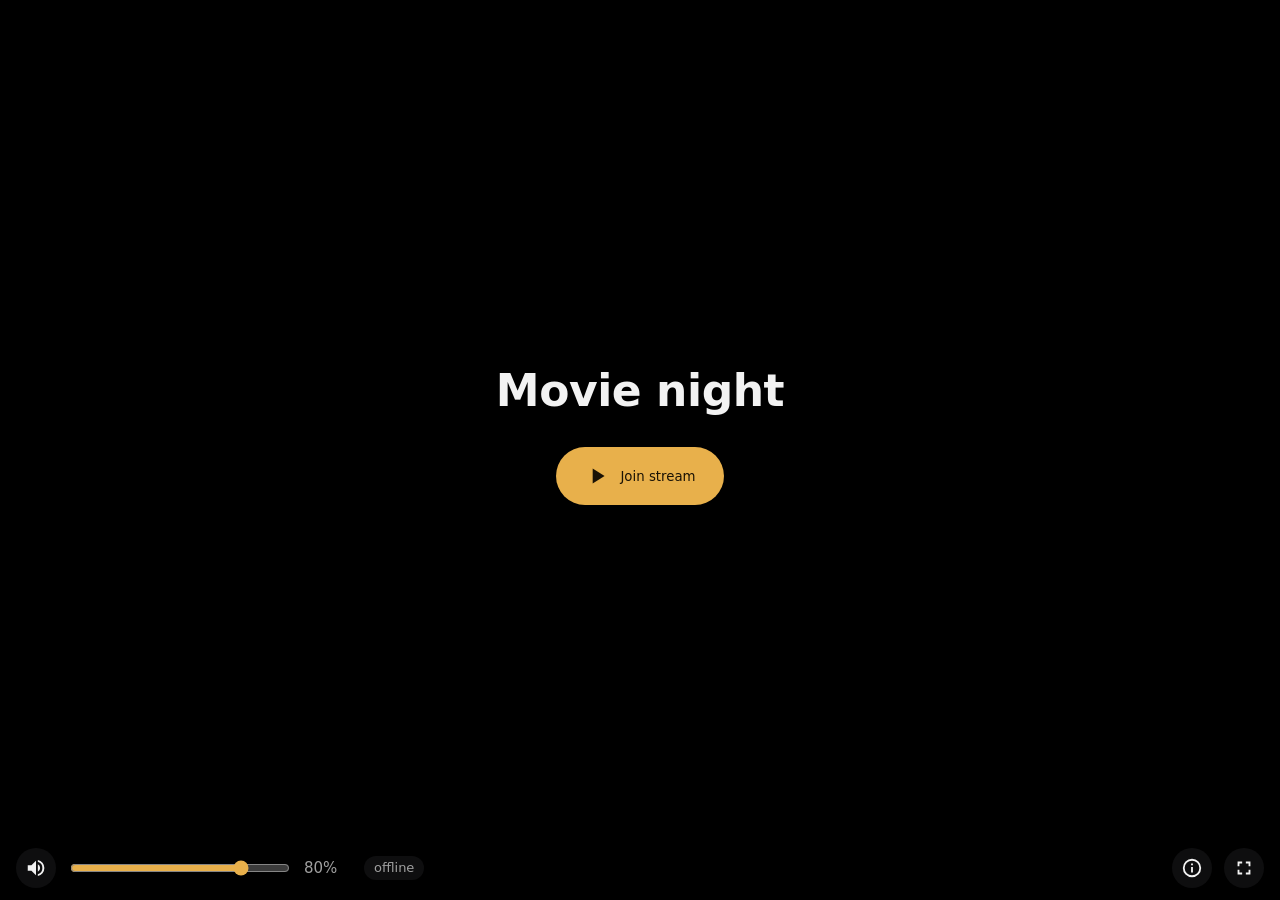
==== web/static/index.html @ 979a1f0d "first commit" ====
<!doctype html>
<html lang="en">
<head>
<meta charset="utf-8">
<meta name="viewport" content="width=device-width, initial-scale=1, viewport-fit=cover">
<meta name="theme-color" content="#000000">
<title>Movie night</title>
<link rel="stylesheet" href="style.css">
</head>
<body>
<div id="stage">
  <video id="video" playsinline autoplay muted></video>

  <div id="overlay">
    <h1 id="brand">Movie night</h1>
    <button id="join" type="button">
      <svg viewBox="0 0 24 24" aria-hidden="true"><path d="M8 5v14l11-7z"/></svg>
      <span>Join stream</span>
    </button>
    <p id="msg"></p>
  </div>

  <div id="controls">
    <button id="mute" type="button" aria-label="Mute">
      <svg viewBox="0 0 24 24" aria-hidden="true"><path id="muteIcon" d="M3 9v6h4l5 5V4L7 9H3zm13.5 3A4.5 4.5 0 0 0 14 8v8a4.5 4.5 0 0 0 2.5-4zM14 3.2v2.1a7 7 0 0 1 0 13.4v2.1a9 9 0 0 0 0-17.6z"/></svg>
    </button>
    <input id="vol" type="range" min="0" max="100" value="80" aria-label="Volume">
    <span id="volLabel">80%</span>
    <span id="state" class="pill">offline</span>
    <span class="spacer"></span>
    <button id="statsBtn" type="button" aria-label="Stats">
      <svg viewBox="0 0 24 24" aria-hidden="true"><path d="M11 7h2v2h-2zm0 4h2v6h-2zm1-9a10 10 0 1 0 0 20 10 10 0 0 0 0-20zm0 18a8 8 0 1 1 0-16 8 8 0 0 1 0 16z"/></svg>
    </button>
    <button id="fs" type="button" aria-label="Fullscreen">
      <svg viewBox="0 0 24 24" aria-hidden="true"><path d="M7 14H5v5h5v-2H7v-3zm-2-4h2V7h3V5H5v5zm12 7h-3v2h5v-5h-2v3zM14 5v2h3v3h2V5h-5z"/></svg>
    </button>
  </div>

  <pre id="stats" hidden></pre>
</div>
<script src="app.js"></script>
</body>
</html>
---- web/static/style.css ----
:root {
  color-scheme: dark;
  --fg: #f2f2f2;
  --muted: #a0a0a0;
  --panel: rgba(18, 18, 20, 0.78);
  --accent: #e8b04b;
  --live: #3ccf7a;
  --warn: #e8b04b;
  --bad: #e5605a;
}

* { box-sizing: border-box; }
html, body { height: 100%; margin: 0; background: #000; color: var(--fg);
  font: 15px/1.4 system-ui, -apple-system, "Segoe UI", Roboto, sans-serif; }

#stage { position: fixed; inset: 0; overflow: hidden; background: #000; }
#video { width: 100%; height: 100%; object-fit: contain; background: #000; display: block; }

#overlay { position: absolute; inset: 0; display: flex; flex-direction: column;
  align-items: center; justify-content: center; gap: 14px; background: rgba(0,0,0,.55); }
#overlay[hidden] { display: none; }
#brand { margin: 0 0 8px; font-weight: 700; font-size: clamp(28px, 6vw, 44px); letter-spacing: -0.01em; color: var(--fg); }
#join { display: inline-flex; align-items: center; gap: 10px; padding: 16px 28px;
  border: 0; border-radius: 999px; background: var(--accent); color: #1a1205;
  font: 600 18px/1 inherit; font-family: inherit; cursor: pointer; }
#join svg { width: 26px; height: 26px; fill: currentColor; }
#overlay h1 + #join { margin-top: 4px; }
#msg { margin: 0; color: var(--muted); min-height: 1.4em; text-align: center; padding: 0 16px; }

#controls { position: absolute; left: 0; right: 0; bottom: 0; display: flex; align-items: center;
  gap: 12px; padding: 12px max(16px, env(safe-area-inset-right))
  calc(12px + env(safe-area-inset-bottom)) max(16px, env(safe-area-inset-left));
  background: linear-gradient(transparent, rgba(0,0,0,.8)); transition: opacity .3s; }
#stage.idle #controls { opacity: 0; pointer-events: none; }
#stage.idle { cursor: none; }

#controls button { width: 40px; height: 40px; flex: none; border: 0; border-radius: 50%;
  background: var(--panel); color: var(--fg); display: grid; place-items: center; cursor: pointer; }
#controls button svg { width: 22px; height: 22px; fill: currentColor; }
#vol { width: min(220px, 40vw); accent-color: var(--accent); }
#volLabel { width: 3.2em; color: var(--muted); font-variant-numeric: tabular-nums; }
.spacer { flex: 1; }
.pill { padding: 3px 10px; border-radius: 999px; background: var(--panel); font-size: 13px; color: var(--muted); }
.pill.live { color: var(--live); }
.pill.warn { color: var(--warn); }
.pill.bad { color: var(--bad); }

#stats { position: absolute; top: calc(12px + env(safe-area-inset-top)); left: max(16px, env(safe-area-inset-left));
  margin: 0; padding: 10px 12px; border-radius: 8px; background: var(--panel);
  font: 12px/1.5 ui-monospace, Consolas, monospace; color: var(--fg); }

@media (max-width: 480px) {
  #controls { gap: 8px; }
  #volLabel { display: none; }
}
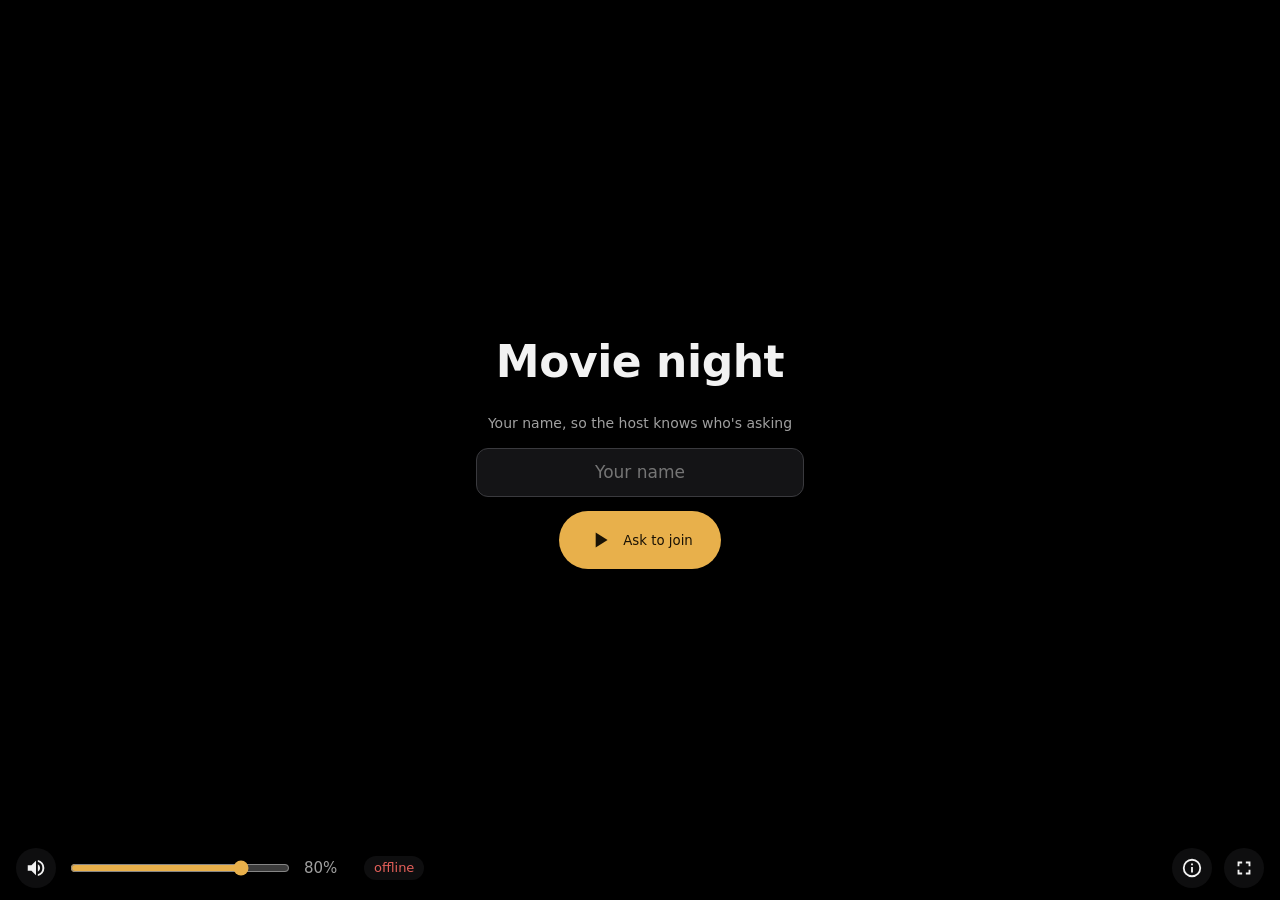
==== commit 10a6e41e: "Movie night 1.1.0: invite links instead of Tailscale - Share through a private invite link (Cloudfla" ====
--- a/web/static/index.html
+++ b/web/static/index.html
@@ -13,14 +13,46 @@
 
   <div id="overlay">
     <h1 id="brand">Movie night</h1>
-    <button id="join" type="button">
-      <svg viewBox="0 0 24 24" aria-hidden="true"><path d="M8 5v14l11-7z"/></svg>
-      <span>Join stream</span>
-    </button>
-    <p id="msg"></p>
+
+    <form id="askForm" class="screen">
+      <label for="name">Your name, so the host knows who's asking</label>
+      <input id="name" type="text" maxlength="32" autocomplete="nickname" placeholder="Your name" required>
+      <button id="ask" class="primary" type="submit">
+        <svg viewBox="0 0 24 24" aria-hidden="true"><path d="M8 5v14l11-7z"/></svg>
+        <span>Ask to join</span>
+      </button>
+    </form>
+
+    <div id="waiting" class="screen" hidden>
+      <div class="spinner" aria-hidden="true"></div>
+      <p id="waitText">Waiting for the host to let you in…</p>
+      <button id="cancel" class="secondary" type="button">Cancel</button>
+    </div>
+
+    <div id="notice" class="screen" hidden>
+      <p id="noticeText"></p>
+      <button id="again" class="primary" type="button">Ask again</button>
+    </div>
+
+    <div id="tapToPlay" class="screen" hidden>
+      <button id="play" class="primary" type="button">
+        <svg viewBox="0 0 24 24" aria-hidden="true"><path d="M8 5v14l11-7z"/></svg>
+        <span>Start watching</span>
+      </button>
+    </div>
   </div>
 
   <div id="controls">
+    <div id="watchers" hidden>
+      <button id="watchersBtn" type="button" aria-label="Who's watching" aria-expanded="false" aria-controls="watcherList">
+        <svg viewBox="0 0 24 24" aria-hidden="true"><path d="M16 11a3 3 0 1 0 0-6 3 3 0 0 0 0 6zm-8 0a3 3 0 1 0 0-6 3 3 0 0 0 0 6zm0 2c-2.3 0-7 1.2-7 3.5V19h14v-2.5C15 14.2 10.3 13 8 13zm8 0c-.3 0-.6 0-1 .1 1.2.8 2 2 2 3.4V19h6v-2.5c0-2.3-4.7-3.5-7-3.5z"/></svg>
+        <span id="watcherCount">0</span>
+      </button>
+      <div id="watcherList" role="tooltip">
+        <p class="title">Watching now</p>
+        <ul id="watcherNames"></ul>
+      </div>
+    </div>
     <button id="mute" type="button" aria-label="Mute">
       <svg viewBox="0 0 24 24" aria-hidden="true"><path id="muteIcon" d="M3 9v6h4l5 5V4L7 9H3zm13.5 3A4.5 4.5 0 0 0 14 8v8a4.5 4.5 0 0 0 2.5-4zM14 3.2v2.1a7 7 0 0 1 0 13.4v2.1a9 9 0 0 0 0-17.6z"/></svg>
     </button>
--- a/web/static/style.css
+++ b/web/static/style.css
@@ -20,12 +20,24 @@
   align-items: center; justify-content: center; gap: 14px; background: rgba(0,0,0,.55); }
 #overlay[hidden] { display: none; }
 #brand { margin: 0 0 8px; font-weight: 700; font-size: clamp(28px, 6vw, 44px); letter-spacing: -0.01em; color: var(--fg); }
-#join { display: inline-flex; align-items: center; gap: 10px; padding: 16px 28px;
+.screen { display: flex; flex-direction: column; align-items: center; gap: 14px; width: min(360px, 100%); padding: 0 16px; }
+.screen[hidden] { display: none; }
+.screen p { margin: 0; color: var(--muted); text-align: center; }
+#askForm label { color: var(--muted); font-size: 14px; text-align: center; }
+#name { width: 100%; padding: 12px 16px; border-radius: 12px; border: 1px solid #3a3a3e; background: #141416;
+  color: var(--fg); font: inherit; font-size: 17px; text-align: center; }
+#name:focus { outline: 2px solid var(--accent); outline-offset: 1px; border-color: transparent; }
+button.primary { display: inline-flex; align-items: center; gap: 10px; padding: 16px 28px;
   border: 0; border-radius: 999px; background: var(--accent); color: #1a1205;
   font: 600 18px/1 inherit; font-family: inherit; cursor: pointer; }
-#join svg { width: 26px; height: 26px; fill: currentColor; }
-#overlay h1 + #join { margin-top: 4px; }
-#msg { margin: 0; color: var(--muted); min-height: 1.4em; text-align: center; padding: 0 16px; }
+button.primary svg { width: 26px; height: 26px; fill: currentColor; }
+button.primary:disabled { opacity: .6; cursor: default; }
+button.secondary { padding: 10px 22px; border-radius: 999px; border: 1px solid #3a3a3e; background: transparent;
+  color: var(--fg); font: inherit; cursor: pointer; }
+.spinner { width: 36px; height: 36px; border-radius: 50%; border: 3px solid #3a3a3e; border-top-color: var(--accent);
+  animation: spin 1s linear infinite; }
+@keyframes spin { to { transform: rotate(360deg); } }
+@media (prefers-reduced-motion: reduce) { .spinner { animation-duration: 3s; } }
 
 #controls { position: absolute; left: 0; right: 0; bottom: 0; display: flex; align-items: center;
   gap: 12px; padding: 12px max(16px, env(safe-area-inset-right))
@@ -40,6 +52,25 @@
 #vol { width: min(220px, 40vw); accent-color: var(--accent); }
 #volLabel { width: 3.2em; color: var(--muted); font-variant-numeric: tabular-nums; }
 .spacer { flex: 1; }
+
+/* Who's watching: count in the corner, names on hover (tap on phones). */
+#watchers { position: relative; flex: none; }
+#watchers[hidden] { display: none; }
+#controls #watchersBtn { width: auto; height: 40px; padding: 0 14px 0 12px; border-radius: 999px; gap: 6px;
+  display: inline-flex; align-items: center; font: 600 15px/1 inherit; font-family: inherit; font-variant-numeric: tabular-nums; }
+#watcherList { position: absolute; left: 0; bottom: calc(100% + 10px); min-width: 180px; max-width: min(280px, 80vw);
+  max-height: 50vh; overflow-y: auto; padding: 10px 14px; border-radius: 12px; background: rgba(18, 18, 20, 0.94);
+  border: 1px solid #2c2c30; opacity: 0; transform: translateY(4px); pointer-events: none;
+  transition: opacity .15s, transform .15s; }
+#watchers:hover #watcherList, #watchers.open #watcherList, #watchersBtn:focus-visible + #watcherList {
+  opacity: 1; transform: none; pointer-events: auto; }
+#watcherList .title { margin: 0 0 6px; font-size: 12px; text-transform: uppercase; letter-spacing: .06em; color: var(--muted); }
+#watcherNames { list-style: none; margin: 0; padding: 0; }
+#watcherNames li { padding: 4px 0; white-space: nowrap; overflow: hidden; text-overflow: ellipsis; }
+#watcherNames li .you { color: var(--muted); }
+#watcherNames li::before { content: ""; display: inline-block; width: 7px; height: 7px; border-radius: 50%;
+  background: var(--live); margin-right: 8px; vertical-align: middle; }
+@media (prefers-reduced-motion: reduce) { #watcherList { transition: none; } }
 .pill { padding: 3px 10px; border-radius: 999px; background: var(--panel); font-size: 13px; color: var(--muted); }
 .pill.live { color: var(--live); }
 .pill.warn { color: var(--warn); }
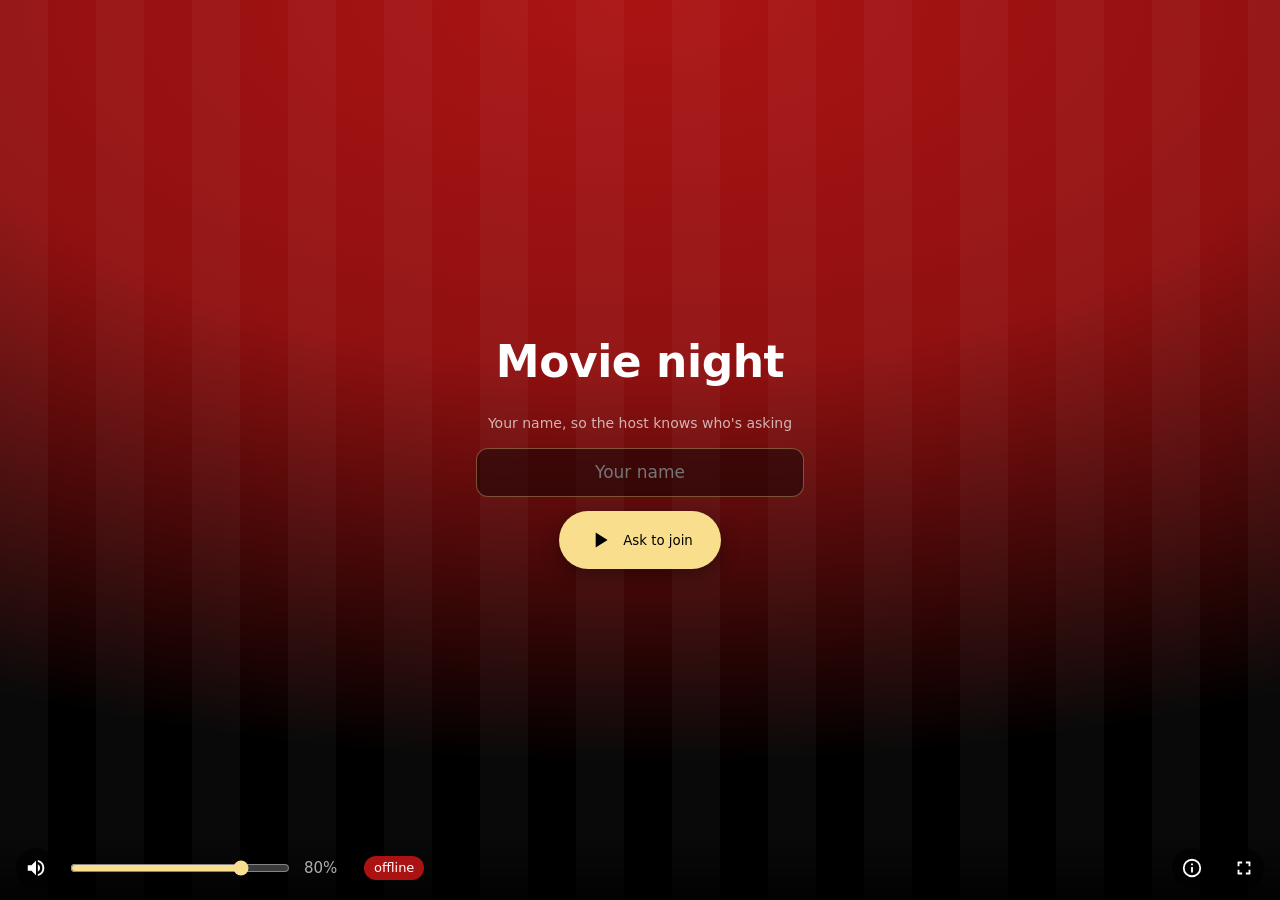
==== commit 1dbc079f: "Show stream quality and ping badge" ====
--- a/web/static/index.html
+++ b/web/static/index.html
@@ -30,6 +30,10 @@
     </div>
 
     <div id="notice" class="screen" hidden>
+      <div id="goodbye" hidden>
+        <div class="popcorn" aria-hidden="true">🍿</div>
+        <h2>That's a wrap!</h2>
+      </div>
       <p id="noticeText"></p>
       <button id="again" class="primary" type="button">Ask again</button>
     </div>
@@ -68,6 +72,12 @@
     </button>
   </div>
 
+  <div id="quality" hidden aria-live="off">
+    <span><span id="qRes">–</span> <span class="fps" id="qFps"></span></span>
+    <span id="qRate"></span>
+    <span class="sep" aria-hidden="true"></span>
+    <span title="Round trip to the host"><span class="dot" aria-hidden="true"></span><span id="qPing">– ms</span></span>
+  </div>
   <pre id="stats" hidden></pre>
 </div>
 <script src="app.js"></script>
--- a/web/static/style.css
+++ b/web/static/style.css
@@ -1,40 +1,57 @@
 :root {
   color-scheme: dark;
-  --fg: #f2f2f2;
-  --muted: #a0a0a0;
-  --panel: rgba(18, 18, 20, 0.78);
-  --accent: #e8b04b;
+  /* The popcorn bucket: butter on red stripes, in a dark theater. */
+  --butter: #f8de8d;
+  --red: #ab1313;
+  --red-deep: #901010;
+  --salt: #ffffff;
+  --theater: #000000;
+
+  --fg: var(--salt);
+  --muted: rgba(255, 255, 255, 0.68);
+  --panel: rgba(0, 0, 0, 0.62);
+  --accent: var(--butter);
   --live: #3ccf7a;
-  --warn: #e8b04b;
-  --bad: #e5605a;
+  --warn: var(--butter);
+  --bad: var(--red);
+  --bucket: repeating-linear-gradient(90deg, rgba(255,255,255,.035) 0 48px, transparent 48px 96px),
+    radial-gradient(120% 85% at 50% 0%, var(--red) 0%, var(--red-deep) 48%, var(--theater) 100%);
 }
 
 * { box-sizing: border-box; }
-html, body { height: 100%; margin: 0; background: #000; color: var(--fg);
+[hidden] { display: none !important; }
+html, body { height: 100%; margin: 0; background: var(--theater); color: var(--fg);
   font: 15px/1.4 system-ui, -apple-system, "Segoe UI", Roboto, sans-serif; }
 
-#stage { position: fixed; inset: 0; overflow: hidden; background: #000; }
-#video { width: 100%; height: 100%; object-fit: contain; background: #000; display: block; }
+#stage { position: fixed; inset: 0; overflow: hidden; background: var(--theater); }
+#video { width: 100%; height: 100%; object-fit: contain; background: var(--theater); display: block; }
 
 #overlay { position: absolute; inset: 0; display: flex; flex-direction: column;
   align-items: center; justify-content: center; gap: 14px; background: rgba(0,0,0,.55); }
-#overlay[hidden] { display: none; }
+/* The join and goodbye screens sit on the bucket gradient. */
+#overlay.bucket { background: var(--bucket); }
 #brand { margin: 0 0 8px; font-weight: 700; font-size: clamp(28px, 6vw, 44px); letter-spacing: -0.01em; color: var(--fg); }
 .screen { display: flex; flex-direction: column; align-items: center; gap: 14px; width: min(360px, 100%); padding: 0 16px; }
 .screen[hidden] { display: none; }
 .screen p { margin: 0; color: var(--muted); text-align: center; }
+#goodbye { display: flex; flex-direction: column; align-items: center; gap: 6px; }
+#goodbye h2 { margin: 0; font-size: 28px; color: var(--butter); }
+#goodbye .popcorn { font-size: 64px; line-height: 1; animation: bob 2.4s ease-in-out infinite; }
+@keyframes bob { 50% { transform: translateY(-8px) rotate(-6deg); } }
+@media (prefers-reduced-motion: reduce) { #goodbye .popcorn { animation: none; } }
 #askForm label { color: var(--muted); font-size: 14px; text-align: center; }
-#name { width: 100%; padding: 12px 16px; border-radius: 12px; border: 1px solid #3a3a3e; background: #141416;
+#name { width: 100%; padding: 12px 16px; border-radius: 12px; border: 1px solid rgba(248,222,141,.35); background: rgba(0,0,0,.45);
   color: var(--fg); font: inherit; font-size: 17px; text-align: center; }
 #name:focus { outline: 2px solid var(--accent); outline-offset: 1px; border-color: transparent; }
 button.primary { display: inline-flex; align-items: center; gap: 10px; padding: 16px 28px;
-  border: 0; border-radius: 999px; background: var(--accent); color: #1a1205;
+  border: 0; border-radius: 999px; background: var(--butter); color: var(--theater);
+  box-shadow: 0 6px 18px rgba(0,0,0,.35);
   font: 600 18px/1 inherit; font-family: inherit; cursor: pointer; }
 button.primary svg { width: 26px; height: 26px; fill: currentColor; }
 button.primary:disabled { opacity: .6; cursor: default; }
-button.secondary { padding: 10px 22px; border-radius: 999px; border: 1px solid #3a3a3e; background: transparent;
+button.secondary { padding: 10px 22px; border-radius: 999px; border: 1px solid rgba(248,222,141,.45); background: transparent;
   color: var(--fg); font: inherit; cursor: pointer; }
-.spinner { width: 36px; height: 36px; border-radius: 50%; border: 3px solid #3a3a3e; border-top-color: var(--accent);
+.spinner { width: 36px; height: 36px; border-radius: 50%; border: 3px solid rgba(255,255,255,.18); border-top-color: var(--butter);
   animation: spin 1s linear infinite; }
 @keyframes spin { to { transform: rotate(360deg); } }
 @media (prefers-reduced-motion: reduce) { .spinner { animation-duration: 3s; } }
@@ -55,12 +72,11 @@
 
 /* Who's watching: count in the corner, names on hover (tap on phones). */
 #watchers { position: relative; flex: none; }
-#watchers[hidden] { display: none; }
 #controls #watchersBtn { width: auto; height: 40px; padding: 0 14px 0 12px; border-radius: 999px; gap: 6px;
   display: inline-flex; align-items: center; font: 600 15px/1 inherit; font-family: inherit; font-variant-numeric: tabular-nums; }
 #watcherList { position: absolute; left: 0; bottom: calc(100% + 10px); min-width: 180px; max-width: min(280px, 80vw);
-  max-height: 50vh; overflow-y: auto; padding: 10px 14px; border-radius: 12px; background: rgba(18, 18, 20, 0.94);
-  border: 1px solid #2c2c30; opacity: 0; transform: translateY(4px); pointer-events: none;
+  max-height: 50vh; overflow-y: auto; padding: 10px 14px; border-radius: 12px; background: rgba(0, 0, 0, 0.92);
+  border: 1px solid rgba(248,222,141,.25); opacity: 0; transform: translateY(4px); pointer-events: none;
   transition: opacity .15s, transform .15s; }
 #watchers:hover #watcherList, #watchers.open #watcherList, #watchersBtn:focus-visible + #watcherList {
   opacity: 1; transform: none; pointer-events: auto; }
@@ -74,7 +90,19 @@
 .pill { padding: 3px 10px; border-radius: 999px; background: var(--panel); font-size: 13px; color: var(--muted); }
 .pill.live { color: var(--live); }
 .pill.warn { color: var(--warn); }
-.pill.bad { color: var(--bad); }
+.pill.bad { color: var(--salt); background: var(--red); }
+
+/* Quality and ping, top right, fading out with the controls. */
+#quality { position: absolute; top: calc(12px + env(safe-area-inset-top)); right: max(16px, env(safe-area-inset-right));
+  display: flex; align-items: center; gap: 10px; padding: 7px 12px; border-radius: 999px; background: var(--panel);
+  font: 600 13px/1 system-ui, -apple-system, "Segoe UI", Roboto, sans-serif; font-variant-numeric: tabular-nums;
+  color: var(--fg); transition: opacity .3s; pointer-events: none; }
+#quality .sep { width: 1px; align-self: stretch; background: rgba(255,255,255,.25); }
+#quality .dot { display: inline-block; width: 8px; height: 8px; border-radius: 50%; margin-right: 6px; background: var(--muted); }
+#quality.good .dot { background: var(--live); }
+#quality.ok .dot { background: var(--butter); }
+#quality.bad .dot { background: var(--red); box-shadow: 0 0 0 2px rgba(255,255,255,.6); }
+#stage.idle #quality { opacity: 0; }
 
 #stats { position: absolute; top: calc(12px + env(safe-area-inset-top)); left: max(16px, env(safe-area-inset-left));
   margin: 0; padding: 10px 12px; border-radius: 8px; background: var(--panel);
@@ -83,4 +111,5 @@
 @media (max-width: 480px) {
   #controls { gap: 8px; }
   #volLabel { display: none; }
+  #quality .fps { display: none; }
 }
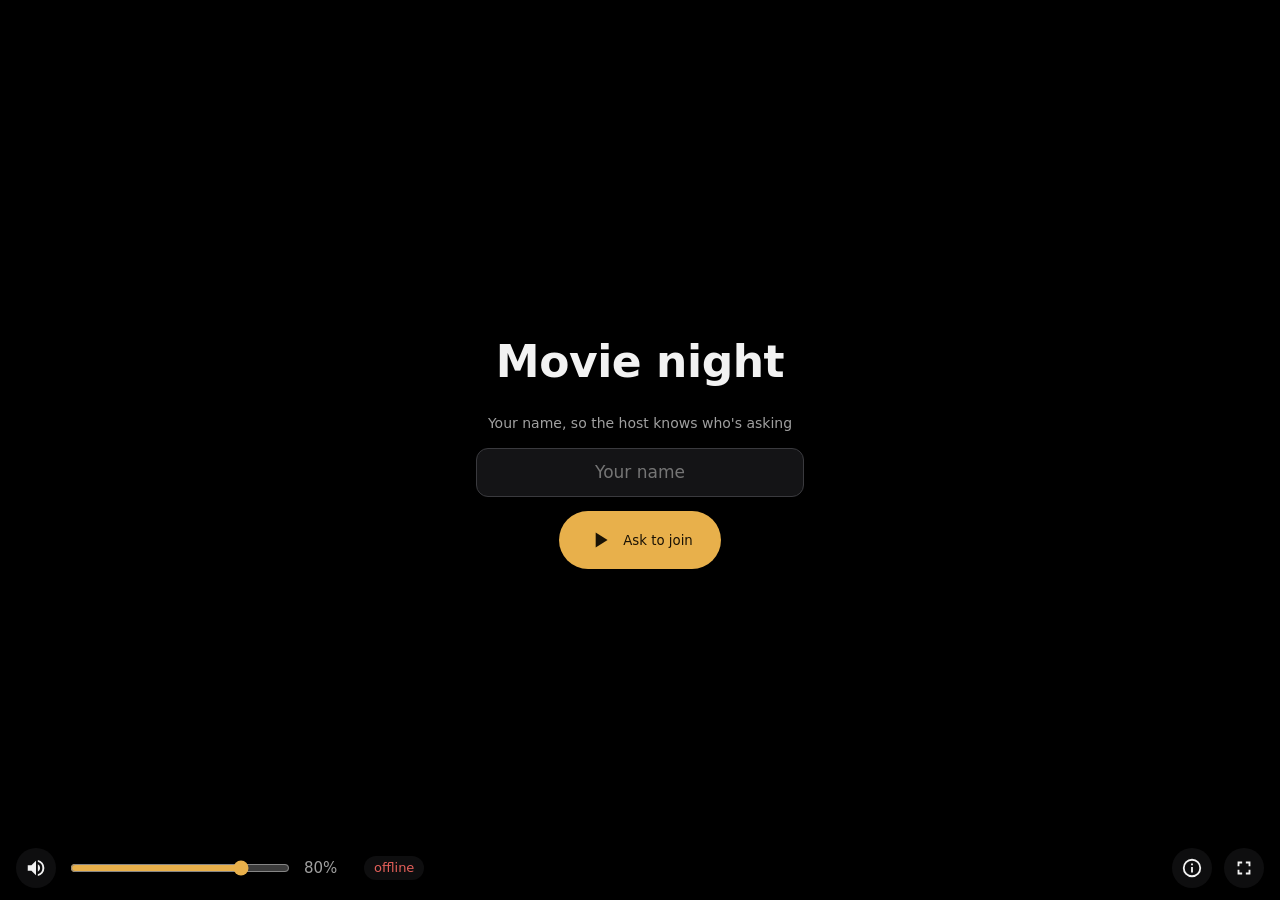
==== commit c6f59206: "Show goodbye and disconnect everyone on stop" ====
--- a/web/static/index.html
+++ b/web/static/index.html
@@ -72,12 +72,6 @@
     </button>
   </div>
 
-  <div id="quality" hidden aria-live="off">
-    <span><span id="qRes">–</span> <span class="fps" id="qFps"></span></span>
-    <span id="qRate"></span>
-    <span class="sep" aria-hidden="true"></span>
-    <span title="Round trip to the host"><span class="dot" aria-hidden="true"></span><span id="qPing">– ms</span></span>
-  </div>
   <pre id="stats" hidden></pre>
 </div>
 <script src="app.js"></script>
--- a/web/static/style.css
+++ b/web/static/style.css
@@ -1,57 +1,46 @@
 :root {
   color-scheme: dark;
-  /* The popcorn bucket: butter on red stripes, in a dark theater. */
-  --butter: #f8de8d;
-  --red: #ab1313;
-  --red-deep: #901010;
-  --salt: #ffffff;
-  --theater: #000000;
-
-  --fg: var(--salt);
-  --muted: rgba(255, 255, 255, 0.68);
-  --panel: rgba(0, 0, 0, 0.62);
-  --accent: var(--butter);
+  --fg: #f2f2f2;
+  --muted: #a0a0a0;
+  --panel: rgba(18, 18, 20, 0.78);
+  --accent: #e8b04b;
   --live: #3ccf7a;
-  --warn: var(--butter);
-  --bad: var(--red);
-  --bucket: repeating-linear-gradient(90deg, rgba(255,255,255,.035) 0 48px, transparent 48px 96px),
-    radial-gradient(120% 85% at 50% 0%, var(--red) 0%, var(--red-deep) 48%, var(--theater) 100%);
+  --warn: #e8b04b;
+  --bad: #e5605a;
 }
 
 * { box-sizing: border-box; }
 [hidden] { display: none !important; }
-html, body { height: 100%; margin: 0; background: var(--theater); color: var(--fg);
+html, body { height: 100%; margin: 0; background: #000; color: var(--fg);
   font: 15px/1.4 system-ui, -apple-system, "Segoe UI", Roboto, sans-serif; }
 
-#stage { position: fixed; inset: 0; overflow: hidden; background: var(--theater); }
-#video { width: 100%; height: 100%; object-fit: contain; background: var(--theater); display: block; }
+#stage { position: fixed; inset: 0; overflow: hidden; background: #000; }
+#video { width: 100%; height: 100%; object-fit: contain; background: #000; display: block; }
 
 #overlay { position: absolute; inset: 0; display: flex; flex-direction: column;
   align-items: center; justify-content: center; gap: 14px; background: rgba(0,0,0,.55); }
-/* The join and goodbye screens sit on the bucket gradient. */
-#overlay.bucket { background: var(--bucket); }
+#overlay[hidden] { display: none; }
 #brand { margin: 0 0 8px; font-weight: 700; font-size: clamp(28px, 6vw, 44px); letter-spacing: -0.01em; color: var(--fg); }
 .screen { display: flex; flex-direction: column; align-items: center; gap: 14px; width: min(360px, 100%); padding: 0 16px; }
 .screen[hidden] { display: none; }
 .screen p { margin: 0; color: var(--muted); text-align: center; }
 #goodbye { display: flex; flex-direction: column; align-items: center; gap: 6px; }
-#goodbye h2 { margin: 0; font-size: 28px; color: var(--butter); }
+#goodbye h2 { margin: 0; font-size: 26px; color: var(--fg); }
 #goodbye .popcorn { font-size: 64px; line-height: 1; animation: bob 2.4s ease-in-out infinite; }
 @keyframes bob { 50% { transform: translateY(-8px) rotate(-6deg); } }
 @media (prefers-reduced-motion: reduce) { #goodbye .popcorn { animation: none; } }
 #askForm label { color: var(--muted); font-size: 14px; text-align: center; }
-#name { width: 100%; padding: 12px 16px; border-radius: 12px; border: 1px solid rgba(248,222,141,.35); background: rgba(0,0,0,.45);
+#name { width: 100%; padding: 12px 16px; border-radius: 12px; border: 1px solid #3a3a3e; background: #141416;
   color: var(--fg); font: inherit; font-size: 17px; text-align: center; }
 #name:focus { outline: 2px solid var(--accent); outline-offset: 1px; border-color: transparent; }
 button.primary { display: inline-flex; align-items: center; gap: 10px; padding: 16px 28px;
-  border: 0; border-radius: 999px; background: var(--butter); color: var(--theater);
-  box-shadow: 0 6px 18px rgba(0,0,0,.35);
+  border: 0; border-radius: 999px; background: var(--accent); color: #1a1205;
   font: 600 18px/1 inherit; font-family: inherit; cursor: pointer; }
 button.primary svg { width: 26px; height: 26px; fill: currentColor; }
 button.primary:disabled { opacity: .6; cursor: default; }
-button.secondary { padding: 10px 22px; border-radius: 999px; border: 1px solid rgba(248,222,141,.45); background: transparent;
+button.secondary { padding: 10px 22px; border-radius: 999px; border: 1px solid #3a3a3e; background: transparent;
   color: var(--fg); font: inherit; cursor: pointer; }
-.spinner { width: 36px; height: 36px; border-radius: 50%; border: 3px solid rgba(255,255,255,.18); border-top-color: var(--butter);
+.spinner { width: 36px; height: 36px; border-radius: 50%; border: 3px solid #3a3a3e; border-top-color: var(--accent);
   animation: spin 1s linear infinite; }
 @keyframes spin { to { transform: rotate(360deg); } }
 @media (prefers-reduced-motion: reduce) { .spinner { animation-duration: 3s; } }
@@ -72,11 +61,12 @@
 
 /* Who's watching: count in the corner, names on hover (tap on phones). */
 #watchers { position: relative; flex: none; }
+#watchers[hidden] { display: none; }
 #controls #watchersBtn { width: auto; height: 40px; padding: 0 14px 0 12px; border-radius: 999px; gap: 6px;
   display: inline-flex; align-items: center; font: 600 15px/1 inherit; font-family: inherit; font-variant-numeric: tabular-nums; }
 #watcherList { position: absolute; left: 0; bottom: calc(100% + 10px); min-width: 180px; max-width: min(280px, 80vw);
-  max-height: 50vh; overflow-y: auto; padding: 10px 14px; border-radius: 12px; background: rgba(0, 0, 0, 0.92);
-  border: 1px solid rgba(248,222,141,.25); opacity: 0; transform: translateY(4px); pointer-events: none;
+  max-height: 50vh; overflow-y: auto; padding: 10px 14px; border-radius: 12px; background: rgba(18, 18, 20, 0.94);
+  border: 1px solid #2c2c30; opacity: 0; transform: translateY(4px); pointer-events: none;
   transition: opacity .15s, transform .15s; }
 #watchers:hover #watcherList, #watchers.open #watcherList, #watchersBtn:focus-visible + #watcherList {
   opacity: 1; transform: none; pointer-events: auto; }
@@ -90,19 +80,7 @@
 .pill { padding: 3px 10px; border-radius: 999px; background: var(--panel); font-size: 13px; color: var(--muted); }
 .pill.live { color: var(--live); }
 .pill.warn { color: var(--warn); }
-.pill.bad { color: var(--salt); background: var(--red); }
-
-/* Quality and ping, top right, fading out with the controls. */
-#quality { position: absolute; top: calc(12px + env(safe-area-inset-top)); right: max(16px, env(safe-area-inset-right));
-  display: flex; align-items: center; gap: 10px; padding: 7px 12px; border-radius: 999px; background: var(--panel);
-  font: 600 13px/1 system-ui, -apple-system, "Segoe UI", Roboto, sans-serif; font-variant-numeric: tabular-nums;
-  color: var(--fg); transition: opacity .3s; pointer-events: none; }
-#quality .sep { width: 1px; align-self: stretch; background: rgba(255,255,255,.25); }
-#quality .dot { display: inline-block; width: 8px; height: 8px; border-radius: 50%; margin-right: 6px; background: var(--muted); }
-#quality.good .dot { background: var(--live); }
-#quality.ok .dot { background: var(--butter); }
-#quality.bad .dot { background: var(--red); box-shadow: 0 0 0 2px rgba(255,255,255,.6); }
-#stage.idle #quality { opacity: 0; }
+.pill.bad { color: var(--bad); }
 
 #stats { position: absolute; top: calc(12px + env(safe-area-inset-top)); left: max(16px, env(safe-area-inset-left));
   margin: 0; padding: 10px 12px; border-radius: 8px; background: var(--panel);
@@ -111,5 +89,4 @@
 @media (max-width: 480px) {
   #controls { gap: 8px; }
   #volLabel { display: none; }
-  #quality .fps { display: none; }
 }
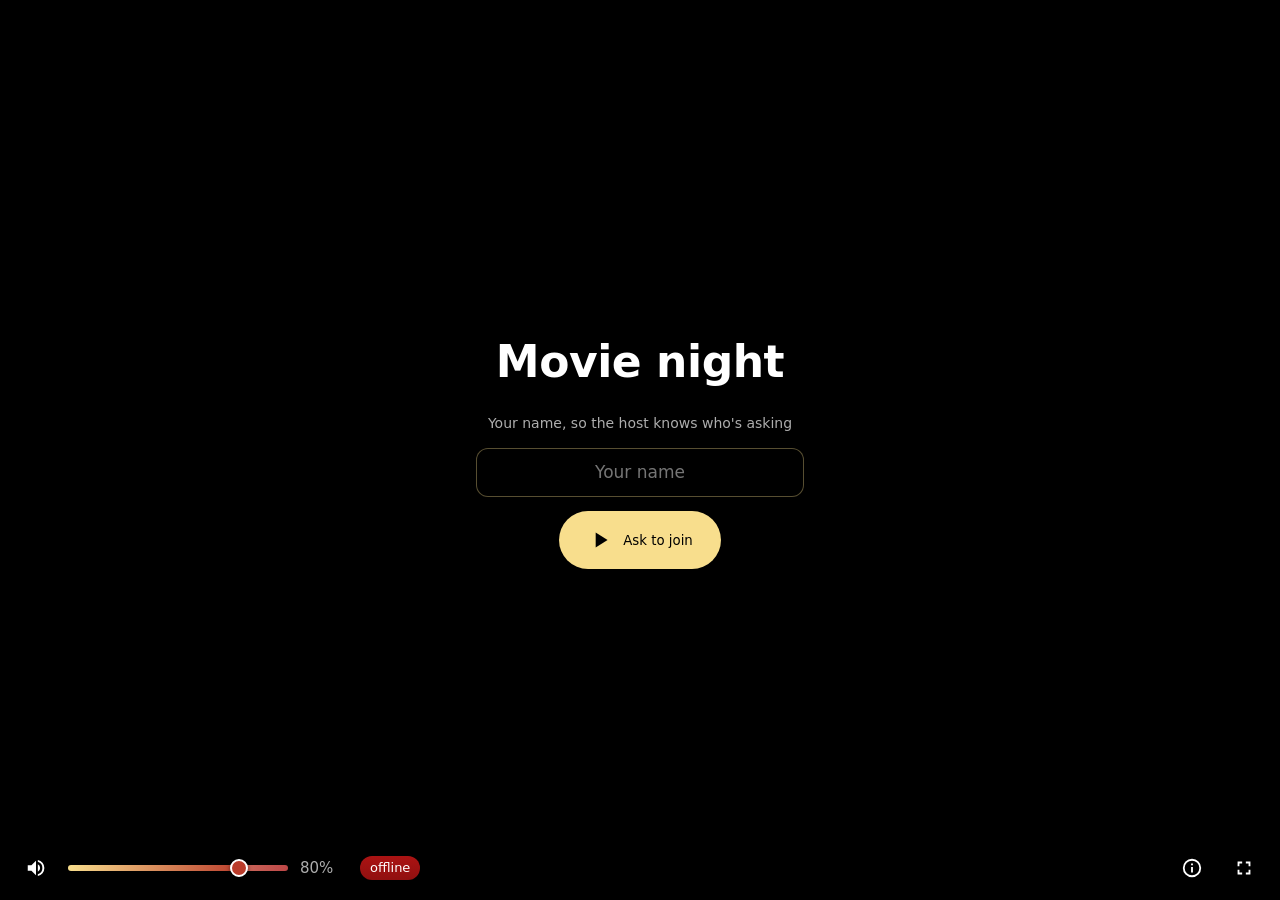
==== commit 4e47b642: "Add joined speech bubbles" ====
--- a/web/static/index.html
+++ b/web/static/index.html
@@ -16,7 +16,7 @@
 
     <form id="askForm" class="screen">
       <label for="name">Your name, so the host knows who's asking</label>
-      <input id="name" type="text" maxlength="32" autocomplete="nickname" placeholder="Your name" required>
+      <input id="name" type="text" maxlength="20" autocomplete="nickname" placeholder="Your name" required>
       <button id="ask" class="primary" type="submit">
         <svg viewBox="0 0 24 24" aria-hidden="true"><path d="M8 5v14l11-7z"/></svg>
         <span>Ask to join</span>
@@ -72,6 +72,14 @@
     </button>
   </div>
 
+  <div id="joined" aria-live="polite"></div>
+
+  <div id="quality" hidden aria-live="off">
+    <span><span id="qRes">–</span> <span class="fps" id="qFps"></span></span>
+    <span id="qRate"></span>
+    <span class="sep" aria-hidden="true"></span>
+    <span title="Round trip to the host"><span class="dot" aria-hidden="true"></span><span id="qPing">– ms</span></span>
+  </div>
   <pre id="stats" hidden></pre>
 </div>
 <script src="app.js"></script>
--- a/web/static/style.css
+++ b/web/static/style.css
@@ -1,46 +1,73 @@
 :root {
   color-scheme: dark;
-  --fg: #f2f2f2;
-  --muted: #a0a0a0;
-  --panel: rgba(18, 18, 20, 0.78);
-  --accent: #e8b04b;
+  /* The popcorn bucket: butter on red stripes, in a dark theater. */
+  --butter: #f8de8d;
+  --red: #ab1313;
+  --red-deep: #901010;
+  --salt: #ffffff;
+  --theater: #000000;
+
+  --fg: var(--salt);
+  --muted: rgba(255, 255, 255, 0.68);
+  --panel: rgba(0, 0, 0, 0.62);
+  --accent: var(--butter);
   --live: #3ccf7a;
-  --warn: #e8b04b;
-  --bad: #e5605a;
+  --warn: var(--butter);
+  --bad: var(--red);
+  /* Keeps text readable over the backdrop picture. */
+  --shade: radial-gradient(closest-side, rgba(0,0,0,.6), rgba(0,0,0,0)) center / min(720px, 100%) 75% no-repeat;
 }
 
 * { box-sizing: border-box; }
 [hidden] { display: none !important; }
-html, body { height: 100%; margin: 0; background: #000; color: var(--fg);
+html, body { height: 100%; margin: 0; background: var(--theater); color: var(--fg);
   font: 15px/1.4 system-ui, -apple-system, "Segoe UI", Roboto, sans-serif; }
 
-#stage { position: fixed; inset: 0; overflow: hidden; background: #000; }
-#video { width: 100%; height: 100%; object-fit: contain; background: #000; display: block; }
+#stage { position: fixed; inset: 0; overflow: hidden; background: var(--theater); }
+#video { width: 100%; height: 100%; object-fit: contain; background: var(--theater); display: block; }
 
 #overlay { position: absolute; inset: 0; display: flex; flex-direction: column;
   align-items: center; justify-content: center; gap: 14px; background: rgba(0,0,0,.55); }
-#overlay[hidden] { display: none; }
+/* The name and goodbye screens sit on the movie-night backdrop. Computers get
+   the wide picture, with its smaller copy showing until the full one loads;
+   phones held upright get the tall one. */
+#overlay.backdrop {
+  background: var(--shade),
+    url(background-full.jpg) center / cover no-repeat,
+    url(background-low.jpg) center / cover no-repeat,
+    var(--theater);
+}
+@media (orientation: portrait) {
+  /* The tall picture is empty and dark in its upper middle; sit there. */
+  #overlay.backdrop {
+    justify-content: flex-start; padding-top: max(16vh, 48px);
+    background: radial-gradient(closest-side, rgba(0,0,0,.6), rgba(0,0,0,0)) center 22% / 100% 50% no-repeat,
+      url(background-mobile.jpg) center bottom / cover no-repeat,
+      var(--theater);
+  }
+}
 #brand { margin: 0 0 8px; font-weight: 700; font-size: clamp(28px, 6vw, 44px); letter-spacing: -0.01em; color: var(--fg); }
 .screen { display: flex; flex-direction: column; align-items: center; gap: 14px; width: min(360px, 100%); padding: 0 16px; }
 .screen[hidden] { display: none; }
 .screen p { margin: 0; color: var(--muted); text-align: center; }
 #goodbye { display: flex; flex-direction: column; align-items: center; gap: 6px; }
-#goodbye h2 { margin: 0; font-size: 26px; color: var(--fg); }
+#goodbye h2 { margin: 0; font-size: 28px; color: var(--butter); }
 #goodbye .popcorn { font-size: 64px; line-height: 1; animation: bob 2.4s ease-in-out infinite; }
 @keyframes bob { 50% { transform: translateY(-8px) rotate(-6deg); } }
 @media (prefers-reduced-motion: reduce) { #goodbye .popcorn { animation: none; } }
 #askForm label { color: var(--muted); font-size: 14px; text-align: center; }
-#name { width: 100%; padding: 12px 16px; border-radius: 12px; border: 1px solid #3a3a3e; background: #141416;
+#name { width: 100%; padding: 12px 16px; border-radius: 12px; border: 1px solid rgba(248,222,141,.35); background: rgba(0,0,0,.45);
   color: var(--fg); font: inherit; font-size: 17px; text-align: center; }
 #name:focus { outline: 2px solid var(--accent); outline-offset: 1px; border-color: transparent; }
 button.primary { display: inline-flex; align-items: center; gap: 10px; padding: 16px 28px;
-  border: 0; border-radius: 999px; background: var(--accent); color: #1a1205;
+  border: 0; border-radius: 999px; background: var(--butter); color: var(--theater);
+  box-shadow: 0 6px 18px rgba(0,0,0,.35);
   font: 600 18px/1 inherit; font-family: inherit; cursor: pointer; }
 button.primary svg { width: 26px; height: 26px; fill: currentColor; }
 button.primary:disabled { opacity: .6; cursor: default; }
-button.secondary { padding: 10px 22px; border-radius: 999px; border: 1px solid #3a3a3e; background: transparent;
+button.secondary { padding: 10px 22px; border-radius: 999px; border: 1px solid rgba(248,222,141,.45); background: transparent;
   color: var(--fg); font: inherit; cursor: pointer; }
-.spinner { width: 36px; height: 36px; border-radius: 50%; border: 3px solid #3a3a3e; border-top-color: var(--accent);
+.spinner { width: 36px; height: 36px; border-radius: 50%; border: 3px solid rgba(255,255,255,.18); border-top-color: var(--butter);
   animation: spin 1s linear infinite; }
 @keyframes spin { to { transform: rotate(360deg); } }
 @media (prefers-reduced-motion: reduce) { .spinner { animation-duration: 3s; } }
@@ -55,18 +82,33 @@
 #controls button { width: 40px; height: 40px; flex: none; border: 0; border-radius: 50%;
   background: var(--panel); color: var(--fg); display: grid; place-items: center; cursor: pointer; }
 #controls button svg { width: 22px; height: 22px; fill: currentColor; }
-#vol { width: min(220px, 40vw); accent-color: var(--accent); }
+/* Volume: butter to red as it gets louder (--fill is set from app.js). */
+#vol { --fill: 80%; width: min(220px, 40vw); height: 22px; margin: 0; background: transparent;
+  -webkit-appearance: none; appearance: none; cursor: pointer; }
+#vol::-webkit-slider-runnable-track { height: 6px; border-radius: 999px;
+  background: linear-gradient(90deg, transparent var(--fill), rgba(255,255,255,.22) var(--fill)),
+    linear-gradient(90deg, var(--butter), var(--red)); }
+#vol::-moz-range-track { height: 6px; border-radius: 999px;
+  background: linear-gradient(90deg, transparent var(--fill), rgba(255,255,255,.22) var(--fill)),
+    linear-gradient(90deg, var(--butter), var(--red)); }
+/* The knob takes the track's color under it: butter when quiet, red when loud. */
+#vol::-webkit-slider-thumb { -webkit-appearance: none; width: 18px; height: 18px; margin-top: -6px;
+  border: 2px solid var(--salt); border-radius: 50%; box-shadow: 0 1px 4px rgba(0,0,0,.5);
+  background: var(--salt); background: color-mix(in srgb, var(--red) var(--fill), var(--butter)); }
+#vol::-moz-range-thumb { width: 14px; height: 14px; border: 2px solid var(--salt); border-radius: 50%;
+  box-shadow: 0 1px 4px rgba(0,0,0,.5);
+  background: var(--salt); background: color-mix(in srgb, var(--red) var(--fill), var(--butter)); }
+#vol:focus-visible { outline: 2px solid var(--butter); outline-offset: 4px; border-radius: 999px; }
 #volLabel { width: 3.2em; color: var(--muted); font-variant-numeric: tabular-nums; }
 .spacer { flex: 1; }
 
 /* Who's watching: count in the corner, names on hover (tap on phones). */
 #watchers { position: relative; flex: none; }
-#watchers[hidden] { display: none; }
 #controls #watchersBtn { width: auto; height: 40px; padding: 0 14px 0 12px; border-radius: 999px; gap: 6px;
   display: inline-flex; align-items: center; font: 600 15px/1 inherit; font-family: inherit; font-variant-numeric: tabular-nums; }
 #watcherList { position: absolute; left: 0; bottom: calc(100% + 10px); min-width: 180px; max-width: min(280px, 80vw);
-  max-height: 50vh; overflow-y: auto; padding: 10px 14px; border-radius: 12px; background: rgba(18, 18, 20, 0.94);
-  border: 1px solid #2c2c30; opacity: 0; transform: translateY(4px); pointer-events: none;
+  max-height: 50vh; overflow-y: auto; padding: 10px 14px; border-radius: 12px; background: rgba(0, 0, 0, 0.92);
+  border: 1px solid rgba(248,222,141,.25); opacity: 0; transform: translateY(4px); pointer-events: none;
   transition: opacity .15s, transform .15s; }
 #watchers:hover #watcherList, #watchers.open #watcherList, #watchersBtn:focus-visible + #watcherList {
   opacity: 1; transform: none; pointer-events: auto; }
@@ -80,7 +122,32 @@
 .pill { padding: 3px 10px; border-radius: 999px; background: var(--panel); font-size: 13px; color: var(--muted); }
 .pill.live { color: var(--live); }
 .pill.warn { color: var(--warn); }
-.pill.bad { color: var(--bad); }
+.pill.bad { color: var(--salt); background: linear-gradient(var(--red), var(--red-deep)); }
+
+/* "Ana joined!" speech bubbles, bottom left above the watcher count. They stay
+   visible while the controls are hidden. */
+#joined { position: absolute; left: max(16px, env(safe-area-inset-left));
+  bottom: calc(68px + env(safe-area-inset-bottom)); display: flex; flex-direction: column-reverse;
+  align-items: flex-start; gap: 8px; pointer-events: none; }
+.bubble { position: relative; max-width: min(300px, 80vw); padding: 9px 14px; border-radius: 16px 16px 16px 4px;
+  background: var(--butter); color: var(--theater); font-weight: 600; box-shadow: 0 6px 18px rgba(0,0,0,.4);
+  white-space: nowrap; overflow: hidden; text-overflow: ellipsis; animation: pop .25s ease-out; transition: opacity .4s, transform .4s; }
+.bubble::before { content: "🍿 "; }
+.bubble.leaving { opacity: 0; transform: translateY(6px); }
+@keyframes pop { from { opacity: 0; transform: translateY(8px) scale(.9); } }
+@media (prefers-reduced-motion: reduce) { .bubble { animation: none; transition: none; } }
+
+/* Quality and ping, top right, fading out with the controls. */
+#quality { position: absolute; top: calc(12px + env(safe-area-inset-top)); right: max(16px, env(safe-area-inset-right));
+  display: flex; align-items: center; gap: 10px; padding: 7px 12px; border-radius: 999px; background: var(--panel);
+  font: 600 13px/1 system-ui, -apple-system, "Segoe UI", Roboto, sans-serif; font-variant-numeric: tabular-nums;
+  color: var(--fg); transition: opacity .3s; pointer-events: none; }
+#quality .sep { width: 1px; align-self: stretch; background: rgba(255,255,255,.25); }
+#quality .dot { display: inline-block; width: 8px; height: 8px; border-radius: 50%; margin-right: 6px; background: var(--muted); }
+#quality.good .dot { background: var(--live); }
+#quality.ok .dot { background: var(--butter); }
+#quality.bad .dot { background: var(--red); box-shadow: 0 0 0 2px rgba(255,255,255,.6); }
+#stage.idle #quality { opacity: 0; }
 
 #stats { position: absolute; top: calc(12px + env(safe-area-inset-top)); left: max(16px, env(safe-area-inset-left));
   margin: 0; padding: 10px 12px; border-radius: 8px; background: var(--panel);
@@ -89,4 +156,5 @@
 @media (max-width: 480px) {
   #controls { gap: 8px; }
   #volLabel { display: none; }
+  #quality .fps { display: none; }
 }
